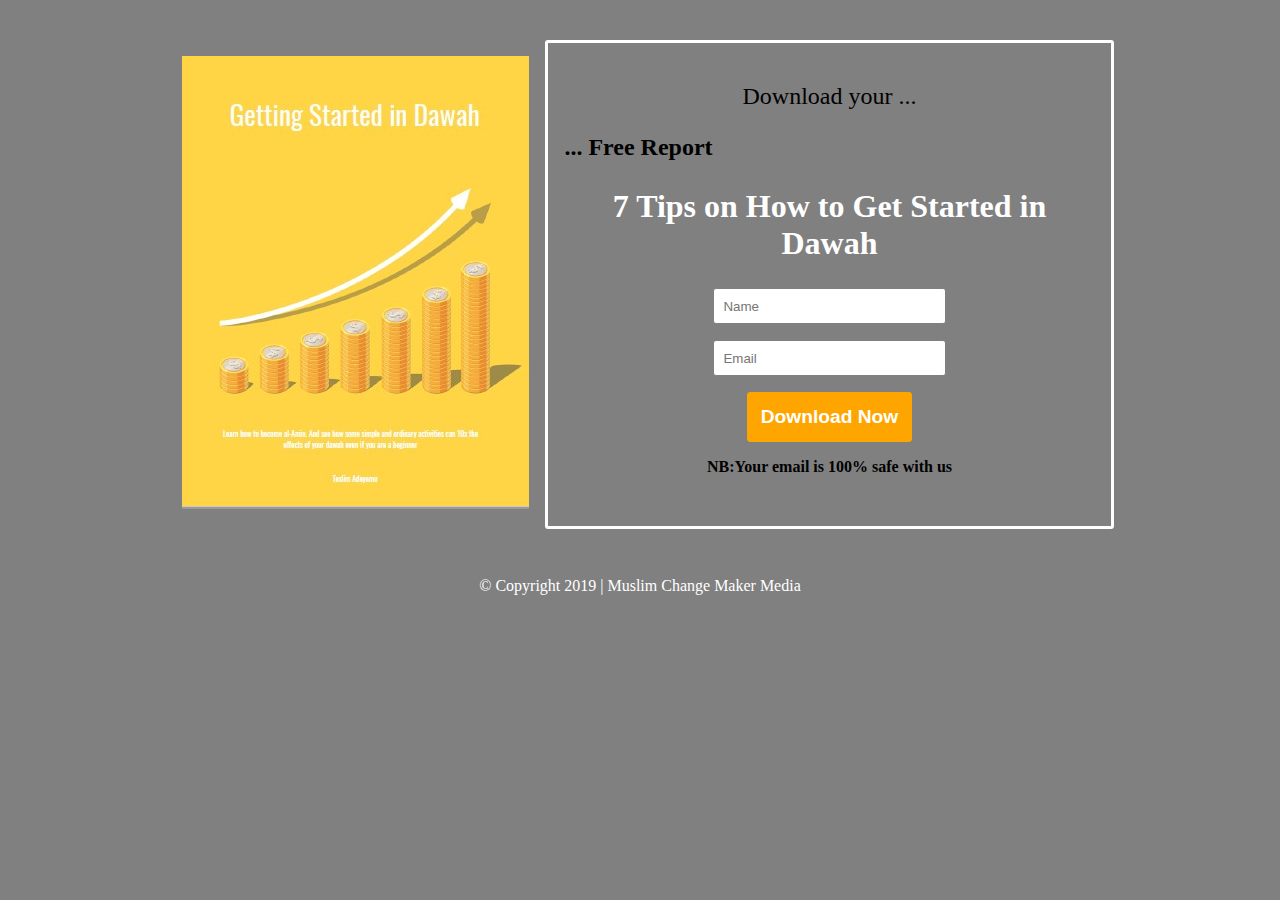
==== index.html @ a1de0dca "Initial project commit" ====
<!DOCTYPE html>
<html lang="en">
<head>
    <meta charset="UTF-8">
    <meta name="viewport" content="width=device-width, initial-scale=1.0">
    <meta http-equiv="X-UA-Compatible" content="ie=edge">
    <title>Funnel</title>
    <link rel="stylesheet" href="style.css">
</head>
<body>
    <dv class="site-wrap">
        <dv class="grid-wrap">
            <dv class="grid">
                <div class="book">
                    <div class="book__cover">
                        <img src="img/Getting Started in Dawah-sample.jpg" alt="book cover">
                    </div>
                </div>
                <dv class="opt-in">
                    <p class="download">Download your ...</p>
                    <h2>... Free Report</h2>
                    <h2 class="book__title">7 Tips on How to Get Started in Dawah</h2>
                    <dv class="mc_embed_signup">
                        <form action="https://hotmail.us20.list-manage.com/subscribe/post?u=6f4ca15e67183593863a76718&amp;id=5d77aaa981" method="post" id="mc-embedded-subscribe-form" name="mc-embedded-subscribe-form" class="validate" target="_blank" novalidate class="opt-in__form">
                            <div class="form__group mc-field-group">
                                <input type="text" name="FNAME" id="mce-FNAME" class="name" placeholder="Name">
                            </div>
                            <div class="form__group mc-field-group">
                                <input type="email" name="EMAIL" id="mce-EMAIL" class="email" placeholder="Email">
                            </div>
                            <div id="mce-responses" class="clear">
                                <div class="response" id="mce-error-response" style="display:none">
                                </div>
                                <div class="response" id="mce-success-response" style="display:none">
                                </div>
                            </div>
                            <!-- real people should not fill this in and expect good things - do not remove this or risk form bot signups-->
                            <div style="position: absolute; left: -5000px;" aria-hidden="true">
                                <input type="text" name="b_6f4ca15e67183593863a76718_5d77aaa981" tabindex="-1" value="">
                            </div>
                        
                            <div class="form__group clear">
                                <input type="submit" 
                                       value="Download Now" 
                                       name="subscribe" 
                                       id="mc-embedded-subscribe"
                                       class="button">
                            </div>
                            <p class="guarantee"><strong>NB:Your email is 100% safe with us</strong></p>
                        </form>
                    </dv>
                </dv>
            </dv>
        </dv>
    </dv>
    <footer>
        <p>&copy; Copyright 2019 | Muslim Change Maker Media</p>
    </footer>    
    <script type='text/javascript' src='//s3.amazonaws.com/downloads.mailchimp.com/js/mc-validate.js'></script>
    <script src="main.js"></script>
</body>
</html>
---- style.css ----
body {
    background: grey;
    max-width: 100%;
}

.site-wrap {
    display: grid;
    margin: auto;
    width: 100%;
}
.grid {
    display: grid;
    grid-template-columns: 1fr 2fr;
    /* grid-gap: 2rem; */
}

.grid-wrap {
    margin: 0 10%;
    padding: 2rem;
}

.book {
    padding: 1rem;
}

.book__title {
    color: #ffffff;
    font-size: 2rem;
    text-align: center;
}

.opt-in {
    border-radius: 3px;
    border: 3px solid #fff;
    padding: 1rem;
}

.opt-in__form {
    margin: 0 auto;
    width: 80%;
}

.download {
    font-size: 1.5rem;
    text-align: center;
}

.form__group {
    margin: 1rem auto;
}

.form__group label {
    margin-right: 1rem;
}

input[type="text"],
input[type="email"] {
    border-radius: 3px;
    border: 1px solid grey;
    display: block;
    margin: 0 auto;
    padding: 0.6rem;
    width: 40%;
}

input[type="submit"] {
    background: orange;
    border: 1px solid orange;
    border-radius: 3px;
    color: #fff;
    display: block;
    font-size: 1.2rem;
    font-weight: 600;
    margin: 0 auto;
    padding: .8rem;
}

.guarantee {
    text-align: center;
}

footer p {
    text-align: center;
    color: #fff;
}

@media screen and (max-width: 699px) {
    input[type="text"],
    input[type="email"] {
        width: 60%;
    }
}

@media screen and (max-width: 768px) {
    .grid {
        grid-template-columns: 1fr;
    }
    .book__cover img {
        display: block;
        margin: auto;
    }
}
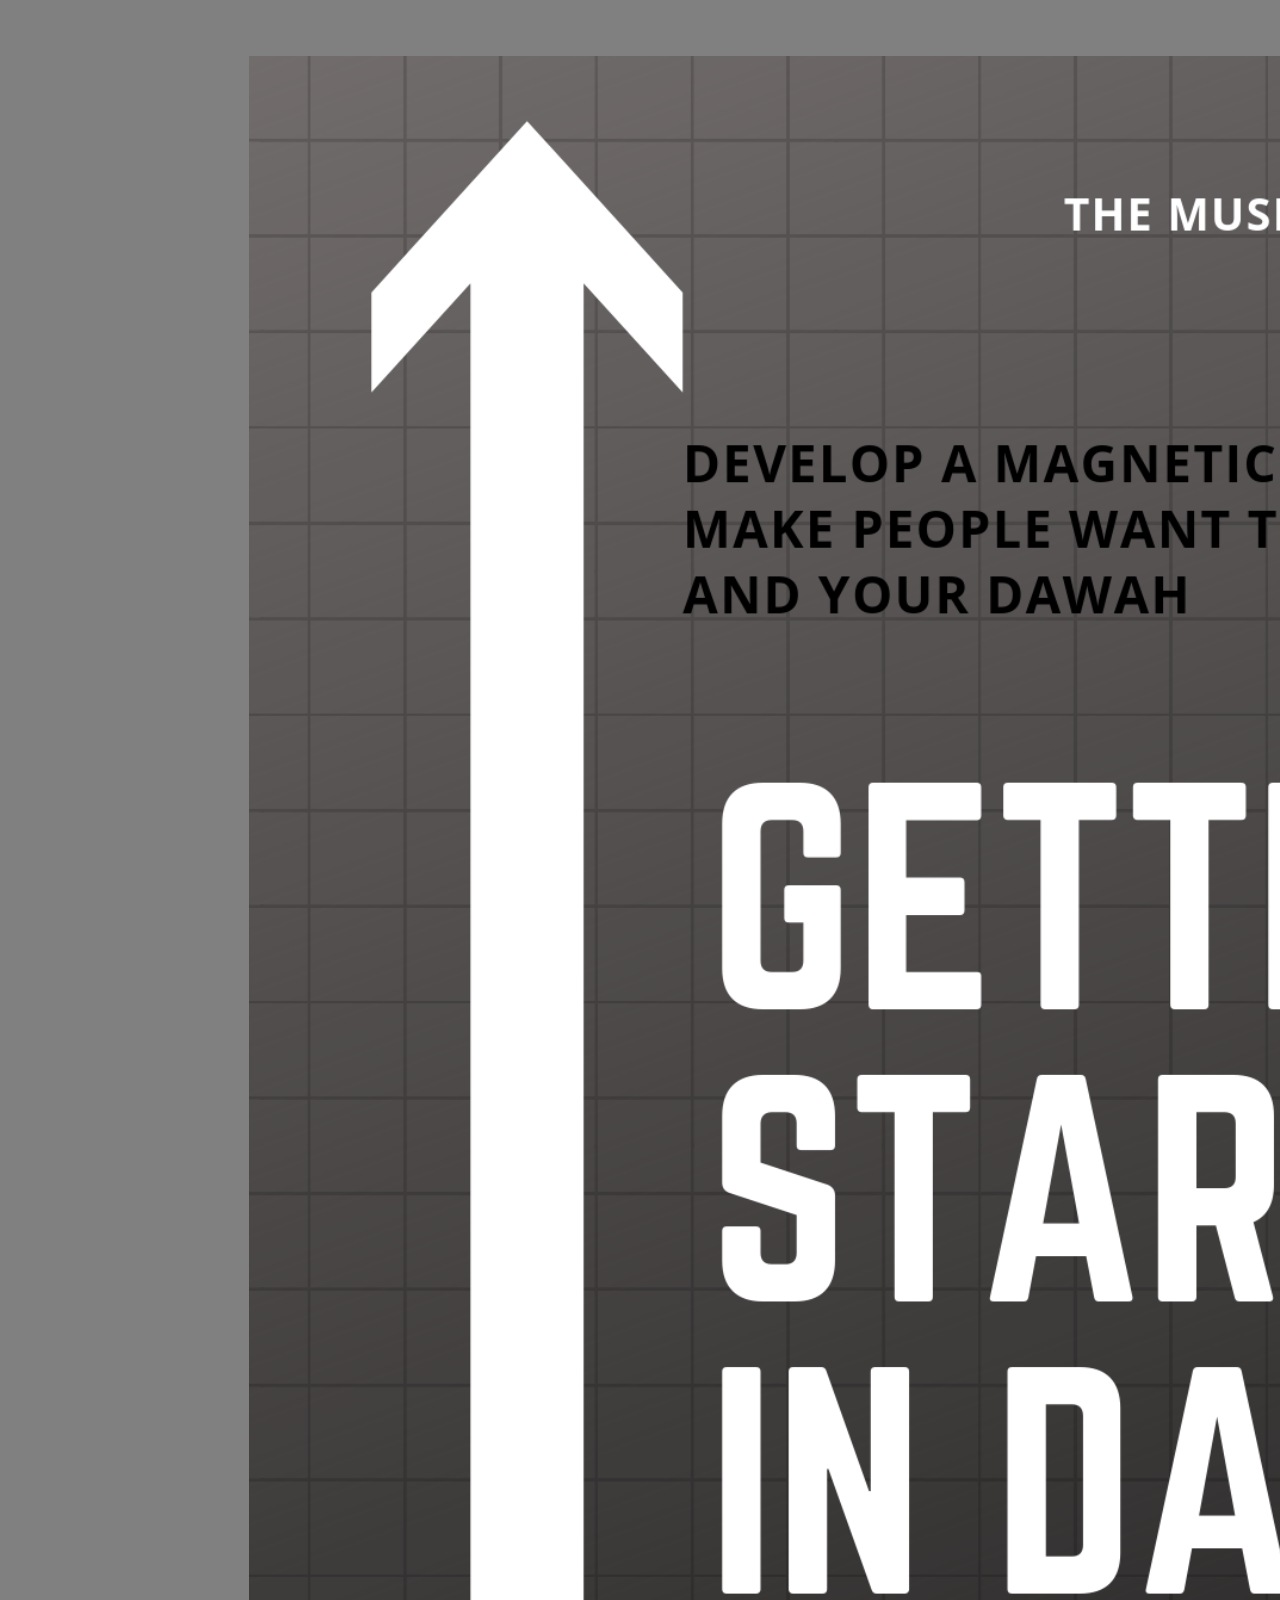
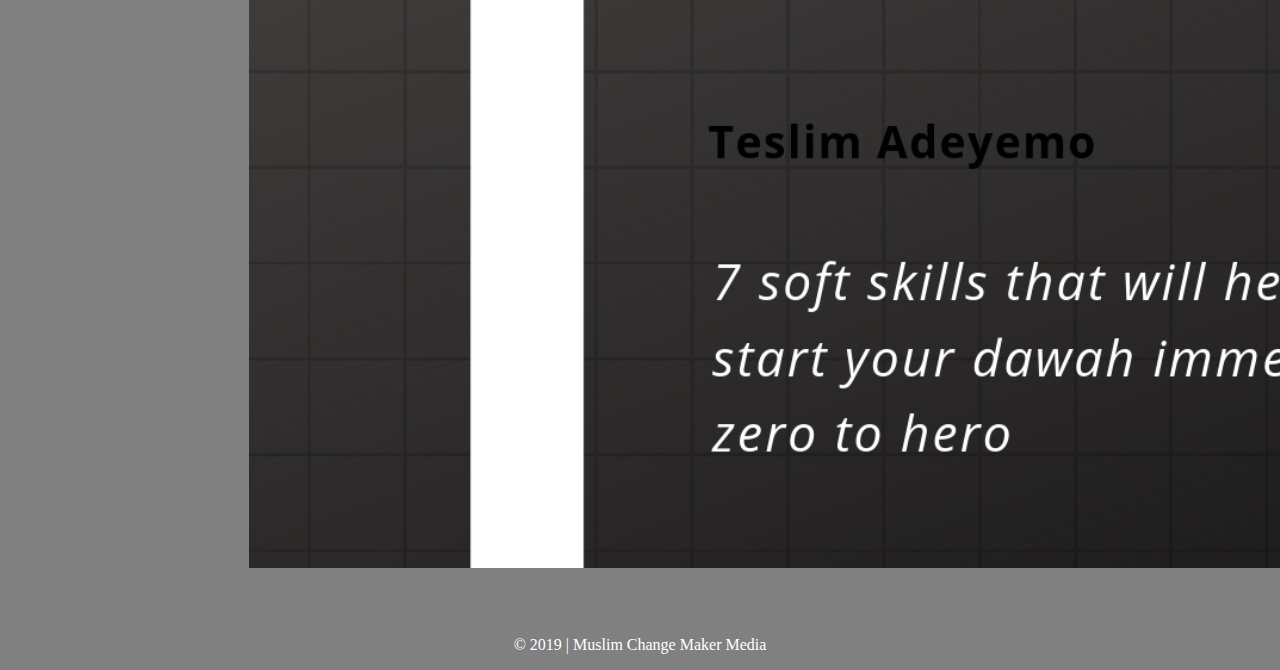
==== commit 94dbcdd3: "Replaced the book cover, and corrected the site title" ====
--- a/index.html
+++ b/index.html
@@ -4,7 +4,7 @@
     <meta charset="UTF-8">
     <meta name="viewport" content="width=device-width, initial-scale=1.0">
     <meta http-equiv="X-UA-Compatible" content="ie=edge">
-    <title>Funnel</title>
+    <title>Muslim Change Maker</title>
     <link rel="stylesheet" href="style.css">
 </head>
 <body>
@@ -13,7 +13,7 @@
             <dv class="grid">
                 <div class="book">
                     <div class="book__cover">
-                        <img src="img/Getting Started in Dawah-sample.jpg" alt="book cover">
+                        <img src="img/Getting Started@2x.png" alt="book cover">
                     </div>
                 </div>
                 <dv class="opt-in">
@@ -54,7 +54,7 @@
         </dv>
     </dv>
     <footer>
-        <p>&copy; Copyright 2019 | Muslim Change Maker Media</p>
+        <p>&copy; 2019 | Muslim Change Maker Media</p>
     </footer>    
     <script type='text/javascript' src='//s3.amazonaws.com/downloads.mailchimp.com/js/mc-validate.js'></script>
     <script src="main.js"></script>
--- a/style.css
+++ b/style.css
@@ -1,6 +1,7 @@
 body {
     background: grey;
     max-width: 100%;
+    box-sizing: border-box;
 }
 
 .site-wrap {
